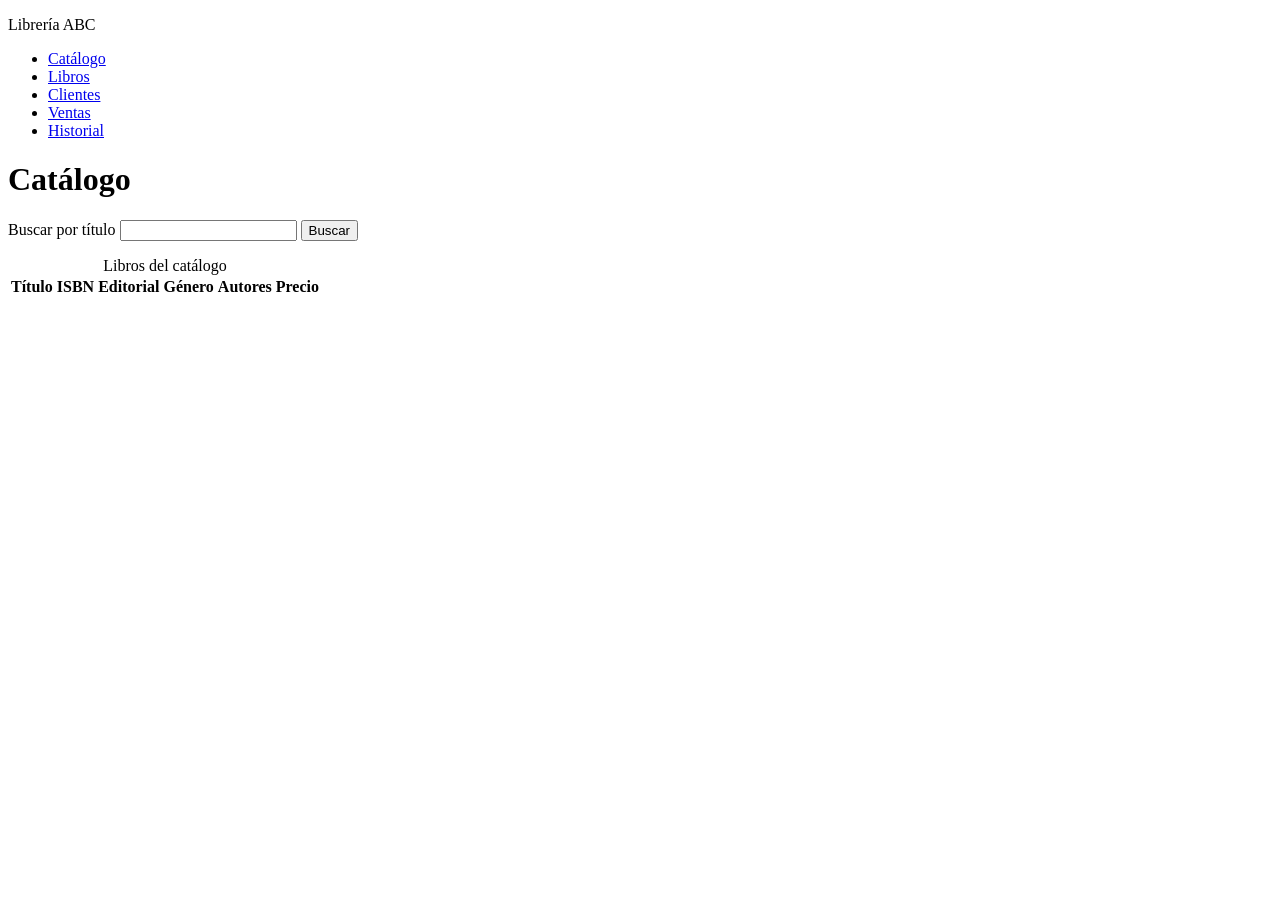
==== index.html @ e4ca1e98 "agrego change 01" ====
<!doctype html>
<html lang="es">
<head>
  <meta charset="utf-8">
  <meta name="viewport" content="width=device-width, initial-scale=1">
  <title>Catálogo — Librería ABC</title>
</head>
<body>
  <header id="encabezado-sitio">
    <p class="marca-libreria">Librería ABC</p>
    <nav id="navegacion-principal" aria-label="Navegación principal">
      <ul>
        <li><a href="index.html" aria-current="page">Catálogo</a></li>
        <li><a href="libros.html">Libros</a></li>
        <li><a href="clientes.html">Clientes</a></li>
        <li><a href="ventas.html">Ventas</a></li>
        <li><a href="historial.html">Historial</a></li>
      </ul>
    </nav>
  </header>

  <main id="contenido-principal">
    <p id="mensaje-exito" role="status" aria-live="polite" hidden>Operación realizada correctamente.</p>

    <h1>Catálogo</h1>

    <form id="catalogo-form-busqueda" role="search">
      <p>
        <label for="catalogo-busqueda">Buscar por título</label>
        <input type="search" id="catalogo-busqueda" name="titulo">
        <button type="submit" id="catalogo-boton-buscar">Buscar</button>
      </p>
    </form>

    <p id="catalogo-estado-vacio" hidden>No hay libros en el catálogo.</p>
    <p id="catalogo-estado-sin-resultados" hidden>No se encontraron libros para la búsqueda.</p>

    <table id="catalogo-tabla">
      <caption>Libros del catálogo</caption>
      <thead>
        <tr>
          <th scope="col">Título</th>
          <th scope="col">ISBN</th>
          <th scope="col">Editorial</th>
          <th scope="col">Género</th>
          <th scope="col">Autores</th>
          <th scope="col">Precio</th>
        </tr>
      </thead>
      <tbody id="catalogo-listado"></tbody>
    </table>
  </main>
</body>
</html>
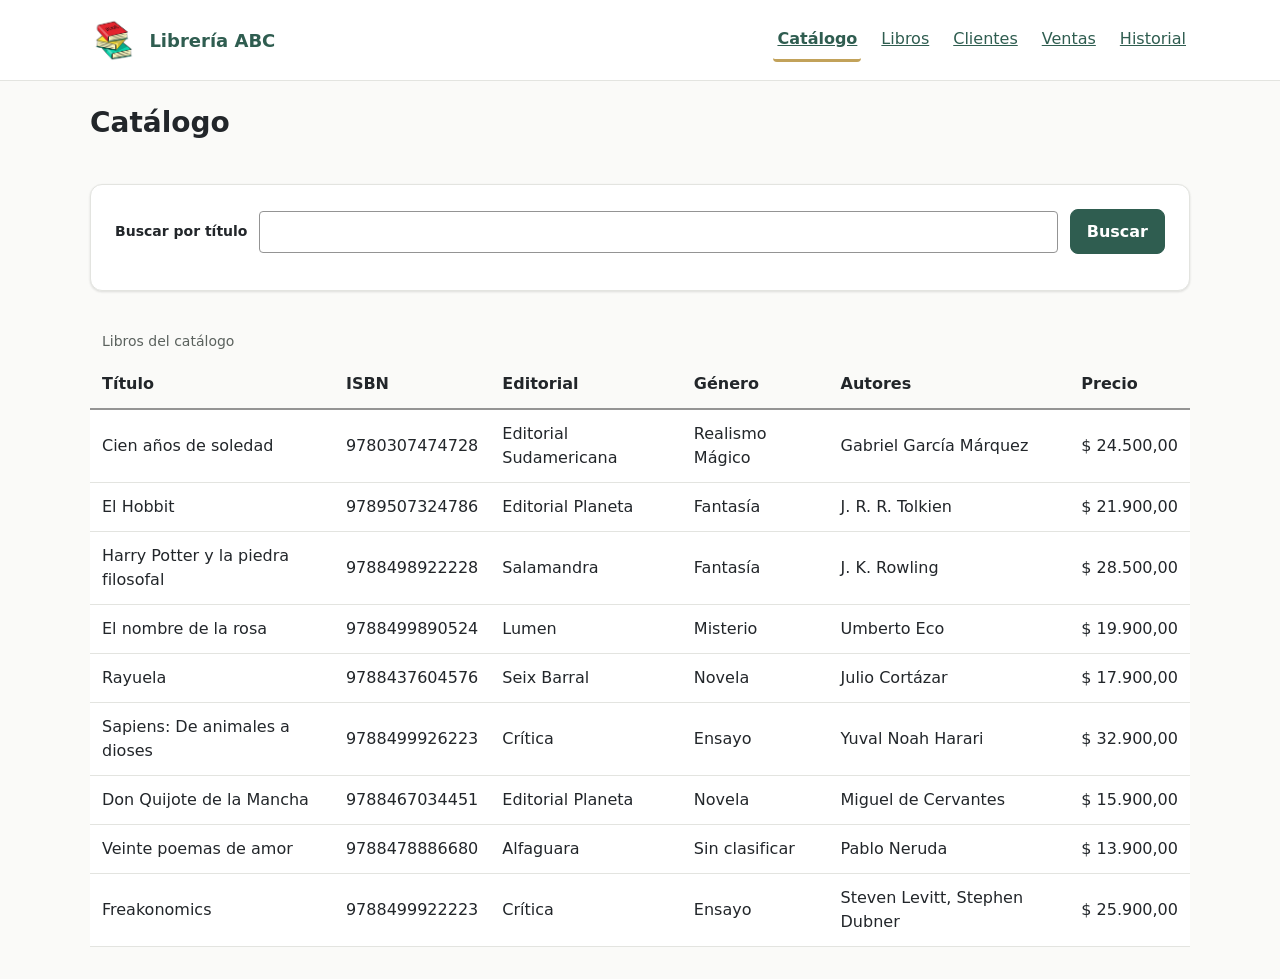
==== commit fbaafe9b: "agrego changes 02, 03 y 04 change 02: presentacion con CSS y uso adaptable, paleta C Minimal natural" ====
--- a/index.html
+++ b/index.html
@@ -4,51 +4,64 @@
   <meta charset="utf-8">
   <meta name="viewport" content="width=device-width, initial-scale=1">
   <title>Catálogo — Librería ABC</title>
+  <link rel="stylesheet" href="css/estilos.css">
 </head>
 <body>
-  <header id="encabezado-sitio">
-    <p class="marca-libreria">Librería ABC</p>
-    <nav id="navegacion-principal" aria-label="Navegación principal">
-      <ul>
-        <li><a href="index.html" aria-current="page">Catálogo</a></li>
-        <li><a href="libros.html">Libros</a></li>
-        <li><a href="clientes.html">Clientes</a></li>
-        <li><a href="ventas.html">Ventas</a></li>
-        <li><a href="historial.html">Historial</a></li>
-      </ul>
-    </nav>
+  <header id="encabezado-sitio" class="cabecera">
+    <div class="contenedor">
+      <p class="marca-libreria">
+        <img class="marca-imagen" src="logo.png" alt="" width="397" height="402">
+        <span class="marca-nombre">Librería ABC</span>
+      </p>
+      <nav id="navegacion-principal" class="navegacion" aria-label="Navegación principal">
+        <ul>
+          <li><a href="index.html" aria-current="page">Catálogo</a></li>
+          <li><a href="libros.html">Libros</a></li>
+          <li><a href="clientes.html">Clientes</a></li>
+          <li><a href="ventas.html">Ventas</a></li>
+          <li><a href="historial.html">Historial</a></li>
+        </ul>
+      </nav>
+    </div>
   </header>
 
-  <main id="contenido-principal">
-    <p id="mensaje-exito" role="status" aria-live="polite" hidden>Operación realizada correctamente.</p>
+  <main id="contenido-principal" class="contenedor contenido">
+    <p id="mensaje-exito" class="mensaje mensaje--exito" role="status" aria-live="polite" hidden>Operación realizada correctamente.</p>
 
     <h1>Catálogo</h1>
 
-    <form id="catalogo-form-busqueda" role="search">
-      <p>
+    <form id="catalogo-form-busqueda" class="formulario tarjeta" role="search">
+      <p class="campo campo--busqueda">
         <label for="catalogo-busqueda">Buscar por título</label>
         <input type="search" id="catalogo-busqueda" name="titulo">
-        <button type="submit" id="catalogo-boton-buscar">Buscar</button>
+        <button type="submit" id="catalogo-boton-buscar" class="boton boton--primario">Buscar</button>
       </p>
     </form>
 
-    <p id="catalogo-estado-vacio" hidden>No hay libros en el catálogo.</p>
-    <p id="catalogo-estado-sin-resultados" hidden>No se encontraron libros para la búsqueda.</p>
+    <p id="catalogo-estado-vacio" class="estado-vacio" hidden>No hay libros en el catálogo.</p>
+    <p id="catalogo-estado-sin-resultados" class="estado-vacio" hidden>No se encontraron libros para la búsqueda.</p>
 
-    <table id="catalogo-tabla">
-      <caption>Libros del catálogo</caption>
-      <thead>
-        <tr>
-          <th scope="col">Título</th>
-          <th scope="col">ISBN</th>
-          <th scope="col">Editorial</th>
-          <th scope="col">Género</th>
-          <th scope="col">Autores</th>
-          <th scope="col">Precio</th>
-        </tr>
-      </thead>
-      <tbody id="catalogo-listado"></tbody>
-    </table>
+    <div class="tabla-desplazable">
+      <table id="catalogo-tabla" class="tabla">
+        <caption>Libros del catálogo</caption>
+        <thead>
+          <tr>
+            <th scope="col">Título</th>
+            <th scope="col">ISBN</th>
+            <th scope="col">Editorial</th>
+            <th scope="col">Género</th>
+            <th scope="col">Autores</th>
+            <th scope="col">Precio</th>
+          </tr>
+        </thead>
+        <tbody id="catalogo-listado"></tbody>
+      </table>
+    </div>
   </main>
+
+  <script src="js/datos-iniciales.js"></script>
+  <script src="js/datos.js"></script>
+  <script src="js/catalogo.js"></script>
+  <script src="js/inicio.js"></script>
 </body>
 </html>
--- a/css/estilos.css
+++ b/css/estilos.css
@@ -0,0 +1,483 @@
+/* ============================================================================
+   Librería ABC — hoja de estilos del frontend
+   Change 02 · Ejercicio 2: presentación con CSS y uso adaptable
+
+   Paleta C «Minimal natural». CSS plano: sin frameworks, sin CDN, sin
+   fuentes externas, sin preprocesadores. Todos los valores literales viven
+   en la sección 1; el resto del archivo consume tokens.
+   ========================================================================== */
+
+/* ---------------------------------------------------------------------------
+   1. Tokens (:root)
+   --------------------------------------------------------------------------- */
+:root {
+  /* Color — paleta C «Minimal natural» (contrastes AA en todos los pares) */
+  --color-fondo: #FAFAF8;
+  --color-superficie: #FFFFFF;
+  --color-texto: #22262A;
+  --color-texto-suave: #5B625E;
+  --color-primario: #2F5D50;
+  --color-primario-hover: #234A3F;
+  --color-acento: #C2A25A;          /* solo decorativo: nunca como texto */
+  --color-error: #A33A2B;
+  --color-error-fondo: #F7EAE7;
+  --color-exito: #2C6B4F;
+  --color-exito-fondo: #E8F2ED;
+  --color-foco: #0B57D0;
+  --color-borde: #949494;
+  --color-borde-suave: #E3E4E0;
+
+  /* Tipografía — pilas del sistema, sin CDN */
+  --fuente-base: system-ui, -apple-system, "Segoe UI", Roboto, "Helvetica Neue", Arial, sans-serif;
+  --fuente-titulos: system-ui, -apple-system, "Segoe UI", Roboto, "Helvetica Neue", Arial, sans-serif;
+
+  /* Escala de texto */
+  --texto-xs: 0.75rem;
+  --texto-sm: 0.875rem;
+  --texto-base: 1rem;
+  --texto-lg: 1.125rem;
+  --texto-xl: 1.25rem;
+  --texto-2xl: 1.75rem;
+
+  /* Espaciado */
+  --espacio-1: 0.25rem;
+  --espacio-2: 0.5rem;
+  --espacio-3: 0.75rem;
+  --espacio-4: 1rem;
+  --espacio-5: 1.5rem;
+  --espacio-6: 2rem;
+
+  /* Radios y sombra */
+  --radio-sm: 4px;
+  --radio-md: 8px;
+  --radio-lg: 12px;
+  --sombra-suave: 0 1px 2px rgba(34, 38, 42, 0.08), 0 1px 3px rgba(34, 38, 42, 0.06);
+}
+
+/* ---------------------------------------------------------------------------
+   2. Reset y base
+   --------------------------------------------------------------------------- */
+*,
+*::before,
+*::after {
+  box-sizing: border-box;
+}
+
+html {
+  -webkit-text-size-adjust: 100%;
+}
+
+body {
+  margin: 0;
+  background-color: var(--color-fondo);
+  color: var(--color-texto);
+  font-family: var(--fuente-base);
+  font-size: var(--texto-base);
+  line-height: 1.5;
+  overflow-wrap: anywhere;
+}
+
+h1,
+h2,
+h3 {
+  font-family: var(--fuente-titulos);
+  line-height: 1.25;
+  margin: 0 0 var(--espacio-3);
+}
+
+h1 { font-size: var(--texto-2xl); }
+h2 { font-size: var(--texto-xl); }
+h3 { font-size: var(--texto-lg); }
+
+p { margin: 0 0 var(--espacio-3); }
+ul, ol { margin: 0; padding: 0; }
+
+a { color: var(--color-primario); }
+
+img {
+  max-width: 100%;
+  height: auto;
+}
+
+fieldset { min-width: 0; }
+
+/* ---------------------------------------------------------------------------
+   3. Layout — contenedor, cabecera, navegación, contenido
+   --------------------------------------------------------------------------- */
+.contenedor {
+  width: min(100% - 2rem, 1100px);
+  margin-inline: auto;
+}
+
+.cabecera {
+  background-color: var(--color-superficie);
+  border-bottom: 1px solid var(--color-borde-suave);
+}
+
+.cabecera .contenedor {
+  display: flex;
+  flex-wrap: wrap;
+  align-items: center;
+  justify-content: space-between;
+  gap: var(--espacio-3) var(--espacio-4);
+  padding-block: var(--espacio-4);
+}
+
+.marca-libreria {
+  display: flex;
+  align-items: center;
+  gap: var(--espacio-3);
+  margin: 0;
+  font-size: var(--texto-lg);
+  font-weight: 700;
+  color: var(--color-primario);
+}
+
+/* Imagen decorativa: 3 rem de alto, fondo blanco fundido con la cabecera */
+.marca-imagen {
+  flex: 0 0 auto;
+  width: auto;
+  height: 3rem;
+}
+
+.marca-nombre {
+  white-space: nowrap;
+}
+
+.navegacion ul {
+  display: flex;
+  flex-wrap: wrap;
+  gap: var(--espacio-1) var(--espacio-4);
+  list-style: none;
+}
+
+.navegacion a {
+  display: inline-block;
+  padding: var(--espacio-2) var(--espacio-1);
+  border-radius: var(--radio-sm);
+  color: var(--color-primario);
+  text-decoration: underline;
+}
+
+.navegacion a:hover {
+  color: var(--color-primario-hover);
+}
+
+/* Refuerzo no cromático del enlace activo: subrayado + filete de acento */
+.navegacion a[aria-current="page"] {
+  font-weight: 700;
+  border-bottom: 3px solid var(--color-acento);
+}
+
+.contenido {
+  display: grid;
+  grid-template-columns: minmax(0, 1fr);
+  gap: var(--espacio-5);
+  padding-block: var(--espacio-5) var(--espacio-6);
+}
+
+/* Los hijos del grid pueden encogerse: nada fuerza el ancho de la página */
+.contenido > * { min-width: 0; }
+
+/* ---------------------------------------------------------------------------
+   4. Tarjetas
+   --------------------------------------------------------------------------- */
+.tarjeta {
+  background-color: var(--color-superficie);
+  border: 1px solid var(--color-borde-suave);
+  border-radius: var(--radio-lg);
+  box-shadow: var(--sombra-suave);
+  padding: var(--espacio-5);
+  min-width: 0;
+}
+
+/* ---------------------------------------------------------------------------
+   5. Formularios
+   --------------------------------------------------------------------------- */
+.formulario {
+  display: flex;
+  flex-wrap: wrap;
+  align-items: center;
+  gap: var(--espacio-3);
+}
+
+/* Los bloques principales ocupan la fila completa; los botones fluyen al lado */
+.formulario > fieldset,
+.formulario > section,
+.formulario > p {
+  flex: 1 1 100%;
+}
+
+.formulario fieldset {
+  display: grid;
+  grid-template-columns: minmax(0, 1fr);
+  gap: var(--espacio-4);
+  margin: 0;
+  padding: var(--espacio-4);
+  background-color: var(--color-superficie);
+  border: 1px solid var(--color-borde-suave);
+  border-radius: var(--radio-md);
+}
+
+.formulario legend {
+  padding-inline: var(--espacio-2);
+  font-weight: 600;
+  color: var(--color-primario);
+}
+
+.campo {
+  display: grid;
+  grid-template-columns: minmax(0, 1fr);
+  gap: var(--espacio-2);
+  min-width: 0;
+}
+
+.campo label {
+  font-size: var(--texto-sm);
+  font-weight: 600;
+}
+
+.campo input,
+.campo select {
+  width: 100%;
+  min-width: 0;
+  padding: var(--espacio-2) var(--espacio-3);
+  font: inherit;
+  color: var(--color-texto);
+  background-color: var(--color-superficie);
+  border: 1px solid var(--color-borde);
+  border-radius: var(--radio-sm);
+}
+
+.campo select[multiple] {
+  min-height: 7rem;
+}
+
+/* Bloque de búsqueda del catálogo: label + control + botón en una fila */
+.campo--busqueda {
+  display: flex;
+  flex-wrap: wrap;
+  align-items: center;
+  gap: var(--espacio-3);
+}
+
+.campo--busqueda label {
+  flex: 0 0 100%;
+}
+
+.campo--busqueda input {
+  flex: 1 1 12rem;
+  min-width: 0;
+}
+
+/* ---------------------------------------------------------------------------
+   6. Botones
+   --------------------------------------------------------------------------- */
+.boton {
+  display: inline-flex;
+  align-items: center;
+  justify-content: center;
+  gap: var(--espacio-2);
+  padding: var(--espacio-3) var(--espacio-4);
+  font: inherit;
+  font-weight: 600;
+  line-height: 1.2;
+  border: 1px solid transparent;
+  border-radius: var(--radio-md);
+  cursor: pointer;
+  transition: background-color 120ms ease, border-color 120ms ease, color 120ms ease;
+}
+
+.boton--primario {
+  background-color: var(--color-primario);
+  border-color: var(--color-primario);
+  color: var(--color-superficie);
+}
+
+.boton--primario:hover {
+  background-color: var(--color-primario-hover);
+  border-color: var(--color-primario-hover);
+}
+
+.boton--secundario {
+  background-color: var(--color-superficie);
+  border-color: var(--color-primario);
+  color: var(--color-primario);
+}
+
+.boton--secundario:hover {
+  background-color: var(--color-fondo);
+  border-color: var(--color-primario-hover);
+  color: var(--color-primario-hover);
+}
+
+/* ---------------------------------------------------------------------------
+   7. Tablas
+   --------------------------------------------------------------------------- */
+/* Único elemento con desplazamiento horizontal: el scroll nunca alcanza la
+   página porque el envoltorio puede encogerse por debajo de su contenido. */
+.tabla-desplazable {
+  overflow-x: auto;
+  max-width: 100%;
+  min-width: 0;
+}
+
+.tabla {
+  width: 100%;
+  /* Ancho mínimo suficiente para que las columnas conserven legibilidad:
+     con 6 columnas, unos 126 px cada una, ninguna palabra queda partida. */
+  min-width: 760px;
+  border-collapse: collapse;
+  background-color: var(--color-superficie);
+}
+
+.tabla--compacta {
+  min-width: 480px;
+}
+
+.tabla caption {
+  caption-side: top;
+  text-align: left;
+  padding: var(--espacio-2) var(--espacio-3);
+  font-size: var(--texto-sm);
+  color: var(--color-texto-suave);
+}
+
+.tabla th,
+.tabla td {
+  padding: var(--espacio-3);
+  text-align: left;
+  border-bottom: 1px solid var(--color-borde-suave);
+  overflow-wrap: anywhere;
+}
+
+/* Valores que no admiten cortes (ISBN, importe): se leen enteros */
+.tabla .celda-atomica {
+  white-space: nowrap;
+}
+
+.tabla thead th {
+  background-color: var(--color-fondo);
+  font-weight: 600;
+  border-bottom: 2px solid var(--color-borde);
+  white-space: nowrap;
+}
+
+.tabla tfoot th,
+.tabla tfoot td {
+  font-weight: 700;
+  border-top: 2px solid var(--color-borde);
+  border-bottom: 0;
+}
+
+/* ---------------------------------------------------------------------------
+   8. Mensajes y estados
+   --------------------------------------------------------------------------- */
+.mensaje {
+  margin: 0;
+  padding: var(--espacio-3) var(--espacio-4);
+  border: 1px solid transparent;
+  border-left-width: 4px;
+  border-radius: var(--radio-md);
+  font-weight: 600;
+}
+
+/* El texto del mensaje ya dice qué pasó: el color solo refuerza */
+.mensaje--error {
+  background-color: var(--color-error-fondo);
+  border-color: var(--color-error);
+  color: var(--color-error);
+}
+
+.mensaje--exito {
+  background-color: var(--color-exito-fondo);
+  border-color: var(--color-exito);
+  color: var(--color-exito);
+}
+
+.estado-vacio {
+  margin: 0;
+  padding: var(--espacio-4);
+  background-color: var(--color-superficie);
+  border: 1px dashed var(--color-borde);
+  border-radius: var(--radio-md);
+  color: var(--color-texto-suave);
+}
+
+/* Lista de detalle de la venta */
+.lista-detalle {
+  display: grid;
+  grid-template-columns: minmax(0, 1fr);
+  gap: var(--espacio-1) var(--espacio-4);
+  margin: 0 0 var(--espacio-4);
+}
+
+.lista-detalle dt {
+  font-size: var(--texto-sm);
+  font-weight: 600;
+  color: var(--color-texto-suave);
+}
+
+.lista-detalle dd {
+  margin: 0 0 var(--espacio-2);
+  overflow-wrap: anywhere;
+}
+
+/* ---------------------------------------------------------------------------
+   9. Foco visible y navegación por teclado
+   --------------------------------------------------------------------------- */
+:focus-visible {
+  outline: 3px solid var(--color-foco);
+  outline-offset: 2px;
+}
+
+/* ---------------------------------------------------------------------------
+   10. Adaptación (mobile-first desde 320 px)
+   --------------------------------------------------------------------------- */
+@media (min-width: 640px) {
+  .campo {
+    grid-template-columns: minmax(10rem, 16rem) minmax(0, 1fr);
+    align-items: center;
+  }
+
+  .formulario fieldset {
+    grid-template-columns: repeat(2, minmax(0, 1fr));
+  }
+
+  .campo--busqueda label {
+    flex: 0 0 auto;
+  }
+
+  .lista-detalle {
+    grid-template-columns: max-content minmax(0, 1fr);
+  }
+}
+
+@media (min-width: 1024px) {
+  .contenido {
+    gap: var(--espacio-6);
+  }
+}
+
+/* ---------------------------------------------------------------------------
+   11. Movimiento reducido
+   --------------------------------------------------------------------------- */
+@media (prefers-reduced-motion: reduce) {
+  /* Se desactivan las transiciones de los componentes que las declaran.
+     La regla usa la misma especificidad que el componente, así que gana por
+     orden de cascada, sin necesitar la declaración de prioridad. */
+  .boton,
+  .boton--primario,
+  .boton--secundario,
+  .navegacion a,
+  .campo input,
+  .campo select {
+    transition-duration: 0.01ms;
+    animation-duration: 0.01ms;
+    animation-iteration-count: 1;
+  }
+
+  html {
+    scroll-behavior: auto;
+  }
+}
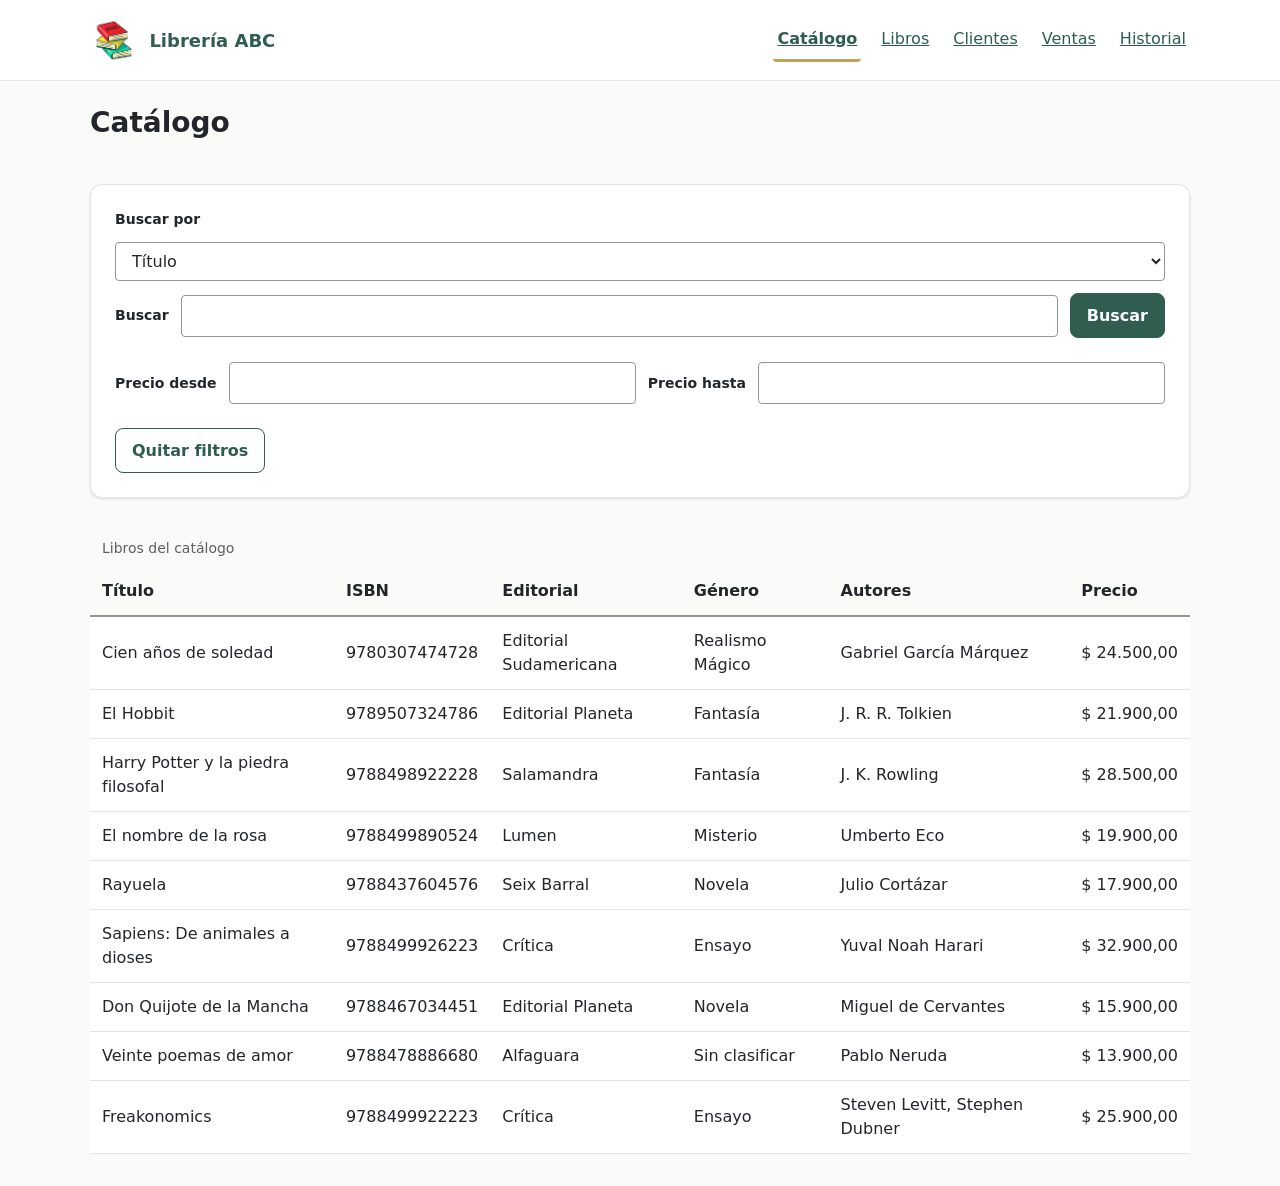
==== commit 8b3dd7c4: "agrego changes 08, 09 y 10: filtros del catalogo, diseno del buscador y tokens css Change 08 (recome" ====
--- a/index.html
+++ b/index.html
@@ -32,10 +32,24 @@
 
     <form id="catalogo-form-busqueda" class="formulario tarjeta" role="search">
       <p class="campo campo--busqueda">
-        <label for="catalogo-busqueda">Buscar por título</label>
+        <label for="catalogo-criterio">Buscar por</label>
+        <select id="catalogo-criterio">
+          <option value="titulo" selected>Título</option>
+          <option value="autor">Autor</option>
+          <option value="genero">Género</option>
+          <option value="editorial">Editorial</option>
+        </select>
+        <label for="catalogo-busqueda">Buscar</label>
         <input type="search" id="catalogo-busqueda" name="titulo">
         <button type="submit" id="catalogo-boton-buscar" class="boton boton--primario">Buscar</button>
       </p>
+      <p class="campo campo--busqueda">
+        <label for="catalogo-precio-min">Precio desde</label>
+        <input type="number" id="catalogo-precio-min" name="precioMin" min="0" step="0.01">
+        <label for="catalogo-precio-max">Precio hasta</label>
+        <input type="number" id="catalogo-precio-max" name="precioMax" min="0" step="0.01">
+      </p>
+      <button type="button" id="catalogo-boton-quitar" class="boton boton--secundario">Quitar filtros</button>
     </form>
 
     <p id="catalogo-estado-vacio" class="estado-vacio" hidden>No hay libros en el catálogo.</p>
@@ -60,6 +74,7 @@
   </main>
 
   <script src="js/datos-iniciales.js"></script>
+  <script src="js/persistencia.js"></script>
   <script src="js/datos.js"></script>
   <script src="js/catalogo.js"></script>
   <script src="js/inicio.js"></script>
--- a/css/estilos.css
+++ b/css/estilos.css
@@ -253,6 +253,12 @@
   min-height: 7rem;
 }
 
+/* La nota de uso de un campo ocupa todo el ancho del campo y queda debajo
+   del control, no en la columna de la etiqueta. */
+.campo small {
+  grid-column: 1 / -1;
+}
+
 /* Bloque de búsqueda del catálogo: label + control + botón en una fila */
 .campo--busqueda {
   display: flex;
